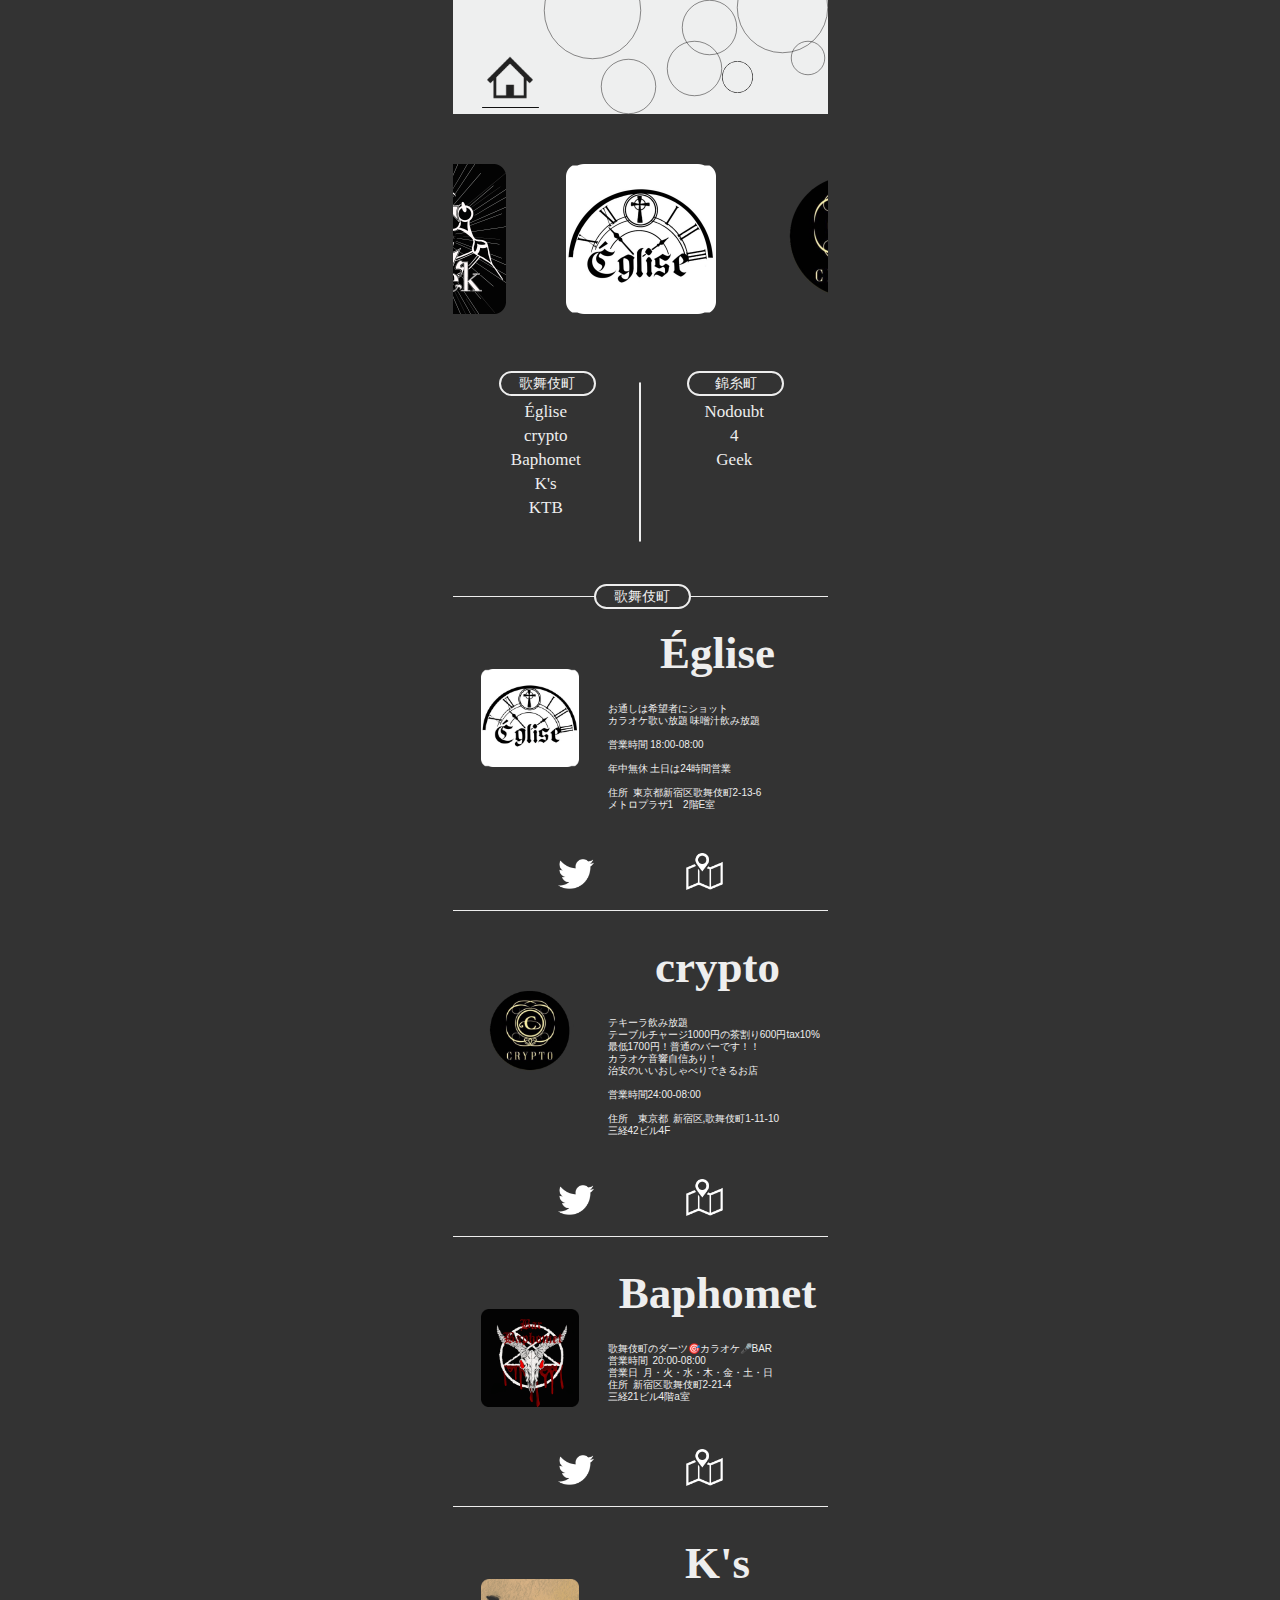
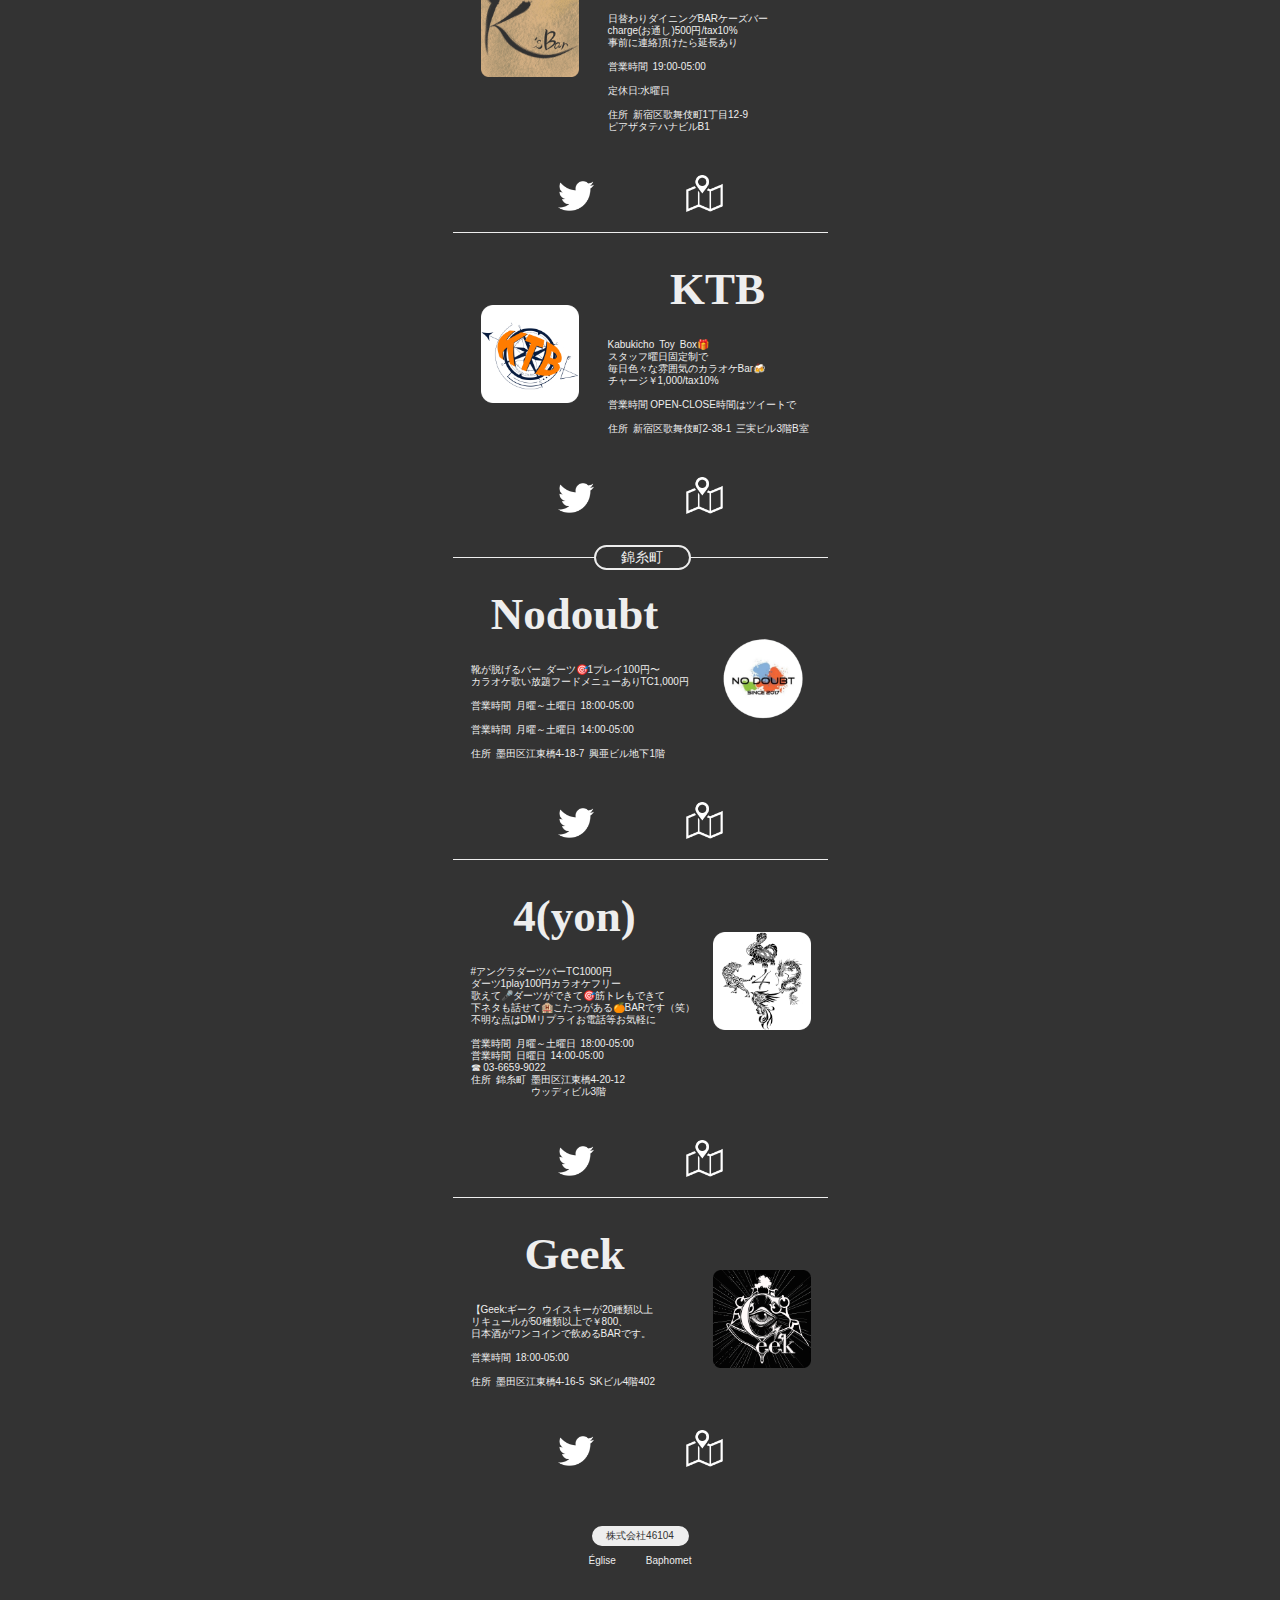
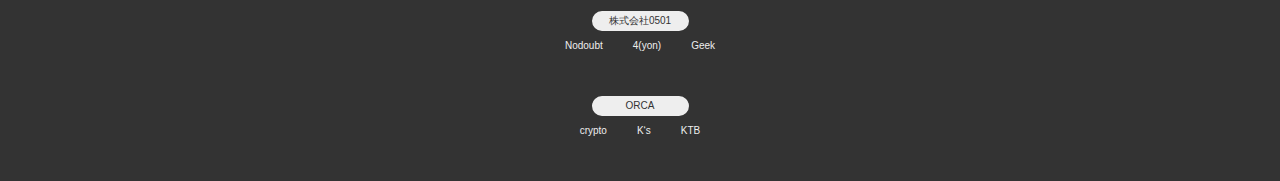
==== bar.html @ 45c51a20 "Add files via upload" ====
<!DOCTYPE html>
<html lang="ja">
<head>
    <meta charset="UTF-8">
    <meta http-equiv="X-UA-Compatible" content="IE=edge">
    <meta name="viewport" content="width=device-width, initial-scale=1.0">
    <title>ORCAweb</title>
    <link rel="stylesheet" type="text/css" href="./css/style.css" />
    <link rel="stylesheet" type="text/css" href="./css/bar_style.css" />
    <link rel="stylesheet" type="text/css" href="slick/slick.css"/>
    <link rel="stylesheet" type="text/css" href="slick/slick-theme.css"/>
    <link rel="stylesheet" type="text/css" href="slick/common.css"/>
</head>
<body>
    <header>
        <img class="header_backgrounds" src="img/index_img/header_white.png">
        <a href="index.html"><img class="header_icon" src="img/index_img/home2.png"></a>
    </header>
    <main>
        <div class="loop_icon">
            <div class="slider">
                <div>
                    <img src="img/index_img/Église.png" alt="">
                </div>
                <div>
                    <img src="img/index_img/crypto.png" alt="">
                </div>
                <div>
                    <img src="img/index_img/Baphomet.png" alt="">
                </div>
                <div>
                    <img src="img/index_img/K_sbar.png"  alt="">
                </div>
                <div>
                    <img src="img/index_img/KTB.png"  alt="">
                </div>
                <div>
                    <img src="img/index_img/Nodoubt.png" alt="">
                </div>
                <div>
                    <img src="img/index_img/4.png" alt="">
                </div>
                <div>
                    <img src="img/index_img/Geek.png" alt="">
                </div>
            </div>
        </div>
        <div class="item">
            <div class="item_left">
                <div class="name">
                    <p>歌舞伎町</p>
                </div>
                <ul>
                    <li><a href="#contents1">Église</a></li>
                    <li><a href="#contents2">crypto</a></li>
                    <li><a href="#contents3">Baphomet</a></li>
                    <li><a href="#contents4">K's</a></li>
                    <li><a href="#contents5">KTB</a></li>
                </ul>
            </div>
            <div class="item_line"></div>
            <div class="item_right">
                <div class="name">
                    <p>錦糸町</p>
                </div>
                <ul>
                    <li><a href="#contents6">Nodoubt</a></li>
                    <li><a href="#contents7">4</a></li>
                    <li><a href="#contents8">Geek</a></li>
                </ul>
            </div>
        </div>
        <div class="local_1">
            <ul>
                <li>
                    <div class="detail_top" id="contents1">
                        <div class="name">
                            <p>歌舞伎町</p>
                        </div>
                        <div class="detail_img">
                            <img src="img/index_img/Église.png" alt=""></div>
                        <div class="detail_text">
                            <h1>Église</h1>
                            <p>お通しは希望者にショット<br>カラオケ歌い放題 味噌汁飲み放題<br><br>営業時間  18:00-08:00<br><br>年中無休 土日は24時間営業<br><br>住所&ensp;東京都新宿区歌舞伎町2-13-6<br>メトロプラザ1&ensp;&ensp;2階E室</p>
                        </div>
                    </div>
                    <div class="detail_bottom">
                        <div>
                         <img class="twitter_icon" src="img/twitter_icon.png" alt="">
                        </div>
                        <div>
                            <img src="img/gmap_icon.png" alt="">
                        </div>
                    </div>
                </li>
                <li>
                    <div class="detail_top" id="contents2">
                        <div class="detail_img">
                            <img src="img/index_img/crypto.png" alt=""></div>
                        <div class="detail_text">
                            <h1>crypto</h1>
                            <p>テキーラ飲み放題<br>テーブルチャージ1000円の茶割り600円tax10%最低1700円！普通のバーです！！<br>カラオケ音響自信あり！<br>治安のいいおしゃべりできるお店<br><br>営業時間24:00-08:00<br><br>住所&ensp;&ensp;東京都&ensp;新宿区,歌舞伎町1-11-10<br>三経42ビル4F</p>
                        </div>
                    </div>
                    <div class="detail_bottom">
                        <div>
                         <img class="twitter_icon" src="img/twitter_icon.png" alt="">
                        </div>
                        <div>
                            <img src="img/gmap_icon.png" alt="">
                        </div>
                    </div>
                </li>
                <li>
                    <div class="detail_top" id="contents3">
                        <div class="detail_img">
                            <img src="img/index_img/Baphomet.png" alt=""></div>
                        <div class="detail_text">
                            <h1>Baphomet</h1>
                            <p>歌舞伎町のダーツ🎯カラオケ🎤BAR<br>営業時間&ensp;20:00-08:00<br>営業日&ensp;月・火・水・木・金・土・日<br>住所&ensp;新宿区歌舞伎町2-21-4<br>三経21ビル4階a室</p>
                        </div>
                    </div>
                    <div class="detail_bottom">
                        <div>
                         <img class="twitter_icon" src="img/twitter_icon.png" alt="">
                        </div>
                        <div>
                            <img src="img/gmap_icon.png" alt="">
                        </div>
                    </div>
                </li>
                <li>
                    <div class="detail_top" id="contents4">
                        <div class="detail_img">
                            <img src="img/index_img/K_sbar.png" alt=""></div>
                        <div class="detail_text" id="contents4">
                            <h1>K's</h1>
                            <p>日替わりダイニングBARケーズバー<br>charge(お通し)500円/tax10%<br>事前に連絡頂けたら延長あり<br><br>営業時間&ensp;19:00-05:00<br><br>定休日:水曜日<br><br>住所&ensp;新宿区歌舞伎町1丁目12-9<br>ピアザタテハナビルB1</p>
                        </div>
                    </div>
                    <div class="detail_bottom">
                        <div>
                         <img class="twitter_icon" src="img/twitter_icon.png" alt="">
                        </div>
                        <div>
                            <img src="img/gmap_icon.png" alt="">
                        </div>
                    </div>
                </li>
                <li>
                    <div class="detail_top" id="contents5">
                        <div class="detail_img">
                            <img src="img/index_img/KTB.png" alt=""></div>
                        <div class="detail_text">
                            <h1>KTB</h1>
                            <p>Kabukicho&ensp;Toy&ensp;Box🎁<br>スタッフ曜日固定制で<br>毎日色々な雰囲気のカラオケBar🍻<br>チャージ￥1,000/tax10%<br><br>営業時間 OPEN-CLOSE時間はツイートで<br><br>住所&ensp;新宿区歌舞伎町2-38-1&ensp;三実ビル3階B室</p>
                        </div>
                    </div>
                    <div class="detail_bottom">
                        <div>
                         <img class="twitter_icon" src="img/twitter_icon.png" alt="">
                        </div>
                        <div>
                            <img src="img/gmap_icon.png" alt="">
                        </div>
                    </div>
                </li>
            </ul>
        </div>
        <div class="local_2">
            <ul>
                <li>
                    <div class="detail_top" id="contents6">
                        <div class="name">
                            <p>錦糸町</p>
                        </div>
                        <div class="detail_img">
                            <img src="img/index_img/Nodoubt.png" alt=""></div>
                        <div class="detail_text">
                            <h1>Nodoubt</h1>
                            <p>靴が脱げるバー&ensp;ダーツ🎯1プレイ100円〜<br>カラオケ歌い放題フードメニューありTC1,000円<br><br>営業時間&ensp;月曜～土曜日&ensp;18:00-05:00<br><br>営業時間&ensp;月曜～土曜日&ensp;14:00-05:00<br><br>住所&ensp;墨田区江東橋4-18-7&ensp;興亜ビル地下1階</p>
                        </div>
                    </div>
                    <div class="detail_bottom">
                        <div>
                         <img class="twitter_icon" src="img/twitter_icon.png" alt="">
                        </div>
                        <div>
                            <img src="img/gmap_icon.png" alt="">
                        </div>
                    </div>
                </li>
                <li>
                    <div class="detail_top" id="contents7">
                        <div class="detail_img">
                            <img src="img/index_img/4.png" alt=""></div>
                        <div class="detail_text">
                            <h1>4(yon)</h1>
                            <p>#アングラダーツバーTC1000円<br>ダーツ1play100円カラオケフリー<br>歌えて🎤ダーツができて🎯筋トレもできて<br>下ネタも話せて🏨こたつがある🍊BARです（笑）<br>不明な点はDMリプライお電話等お気軽に<br><br>営業時間&ensp;月曜～土曜日&ensp;18:00-05:00<br>営業時間&ensp;日曜日&ensp;14:00-05:00<br>☎  03-6659-9022<br>住所&ensp;錦糸町&ensp;墨田区江東橋4-20-12<br>&ensp;&ensp;&ensp;&ensp;&ensp;&ensp;&ensp;&ensp;&ensp;&ensp;&ensp;&ensp;ウッディビル3階</p>
                        </div>
                    </div>
                    <div class="detail_bottom">
                        <div>
                         <img class="twitter_icon" src="img/twitter_icon.png" alt="">
                        </div>
                        <div>
                            <img src="img/gmap_icon.png" alt="">
                        </div>
                    </div>
                </li>
                <li>
                    <div class="detail_top" id="contents8">
                        <div class="detail_img">
                            <img src="img/index_img/Geek.png" alt=""></div>
                        <div class="detail_text">
                            <h1>Geek</h1>
                            <p>【Geek:ギーク&ensp;ウイスキーが20種類以上<br>リキュールが50種類以上で￥800、<br>日本酒がワンコインで飲めるBARです。<br><br>営業時間&ensp;18:00-05:00<br><br>住所&ensp;墨田区江東橋4-16-5&ensp;SKビル4階402</p>
                        </div>
                    </div>
                    <div class="detail_bottom">
                        <div>
                         <img class="twitter_icon" src="img/twitter_icon.png" alt="">
                        </div>
                        <div>
                            <img src="img/gmap_icon.png" alt="">
                        </div>
                    </div>
                </li>
            </ul>
        </div>
    </main>
    <footer>
      <div>
        <div class="co_title">
            <p>株式会社46104</p>
        </div>
        <ul class="co_name">
            <li>Église</li>
            <li>Baphomet</li>
        </ul>
      </div>
      <div>
        <div class="co_title">
            <p>株式会社0501</p>
        </div>
        <ul class="co_name_2">
            <li>Nodoubt</li>
            <li>4(yon)</li>
            <li>Geek</li>
        </ul>
      </div>
      <div>
        <div class="co_title">
            <p>ORCA</p>
        </div>
        <ul class="co_name_3">
            <li>crypto</li>
            <li>K‘s</li>
            <li>KTB</li>
        </ul>
      </div>
    </footer>
    <script src="jquery-3.6.0.min.js"></script>
    <script type="text/javascript" src="slick/slick.min.js"></script>
    <script type="text/javascript" src="slick/common.js"></script>
</body>
<style>
    *{
        margin: 0;
        padding: 0;
    }
</style>
</html>
---- css/style.css ----
html{
    scroll-behavior: smooth;
}
img{
    display: block;
}
p{
    font-size: 10px;
    line-height: 12px;
}
li{
    list-style: none;
}
a{
    color:inherit;
    text-decoration: none;
}
a:hover{
    opacity: 0.8;
}
header{
    width: 375px;
    height: 114px;
    position: relative;
}
.header_backgrounds{
    width: 375px;
    height: 114px;
}
---- css/bar_style.css ----
body{
    background-color: #333333;
    width: 375px;
    font-family: "游明朝体 Pr6N",sans-serif;
    margin: 0 auto;
}
.header_icon{
    position: absolute;
    top: 55px;
    left: 34px;
}
.item{
    margin-top: 68px;
    display: flex;
    flex-direction: row;
    width: 375px;
    height: 160px;
    background-color: #333333(5, 84, 255);
}
.item_left,.item_right{
    width: 187px;
    padding-top: 20px;
    position: relative;
}
.item_left li,.item_right li{
    text-align: center;
    font-size: 17px;
    color: #EEEEEE;
}
.item_line{
    border: #EEEEEE 1px solid;
    border-radius: 10px;
}
.name{
    width: 93px;
    height: 21px;
    border: #EEEEEE 2px solid;
    border-radius: 20px;
    position: absolute;
    background-color: #333333;
}
.name p{
    font-size: 14px;
    text-align: center;
    color: #EEEEEE;
    line-height: 21px;
}
.item .name{
    left: 46px;
    top: -11px;
}
.item_left ul li,.item_right ul li{
    font-family: Britannic;
    margin-bottom: 4px;
}
.local_1,.local_2{
    margin-top: 54px;
    color: #EEEEEE;
}
.detail_top{
    position: relative;
    display: flex;
    flex-direction: row;
    border-top: #EEEEEE 1px solid
}
.detail_top .name{
    left: 141px;
    top: -13px;
}
.detail_top img{
    width: 98px;
    margin: auto;
}
.detail_img{
    width: 155px;
    margin-top: 72px
}
.detail_text{
    width: 220px;
}
.local_1 h1,.local_2 h1{
    font-size: 45px;
    margin: 30px 0 24px 0px ;
    text-align: center;
    font-family: Britannic;
}
.detail_bottom{
    display: flex;
    justify-content: center;
    gap:92px
}
.detail_bottom img{
    margin: 42px 0  20px 0;
}
.twitter_icon{
    padding-top: 6px;
}
.local_2{
    margin-top: 23px;
}
.local_2 ul li .detail_top{
    flex-direction: row-reverse;
}
.local_2 ul li .detail_top .detail_img{
    width: 131px;
}
.local_2 ul li .detail_top .detail_text{
    width: 244px;
}
.local_2 ul li .detail_top .detail_text p{
    padding-left: 18px;
}
footer{
    margin-top: 39px;
    color: #EEEEEE;
}
.co_title{
    width: 93px;
    height: 16px;
    margin: 0 auto;
    border: #eeeeee 2px solid;
    border-radius: 20px;
    background-color: #EEEEEE;
}
.co_title p{
    line-height:16px;
    text-align: center;
    color: #333333;
}
.co_name,.co_name_2,.co_name_3{
    margin: 9px 0 45px 0;
    display: flex;
    flex-direction: row;
    justify-content: center;
    gap: 30px;
}
.co_name li,.co_name_2 li,.co_name_3 li{
    list-style: none;
    font-size: 10px;
}
---- slick/common.css ----
.loop_icon{
    height: 150px;;
    margin-top: 50px;
}
.slider{
    visibility: hidden;
}
.slider.slick-initialized{
    visibility: visible;
}
.slider img{
    width: 150px;
    height: 150px;
    margin: 0 30px;
}
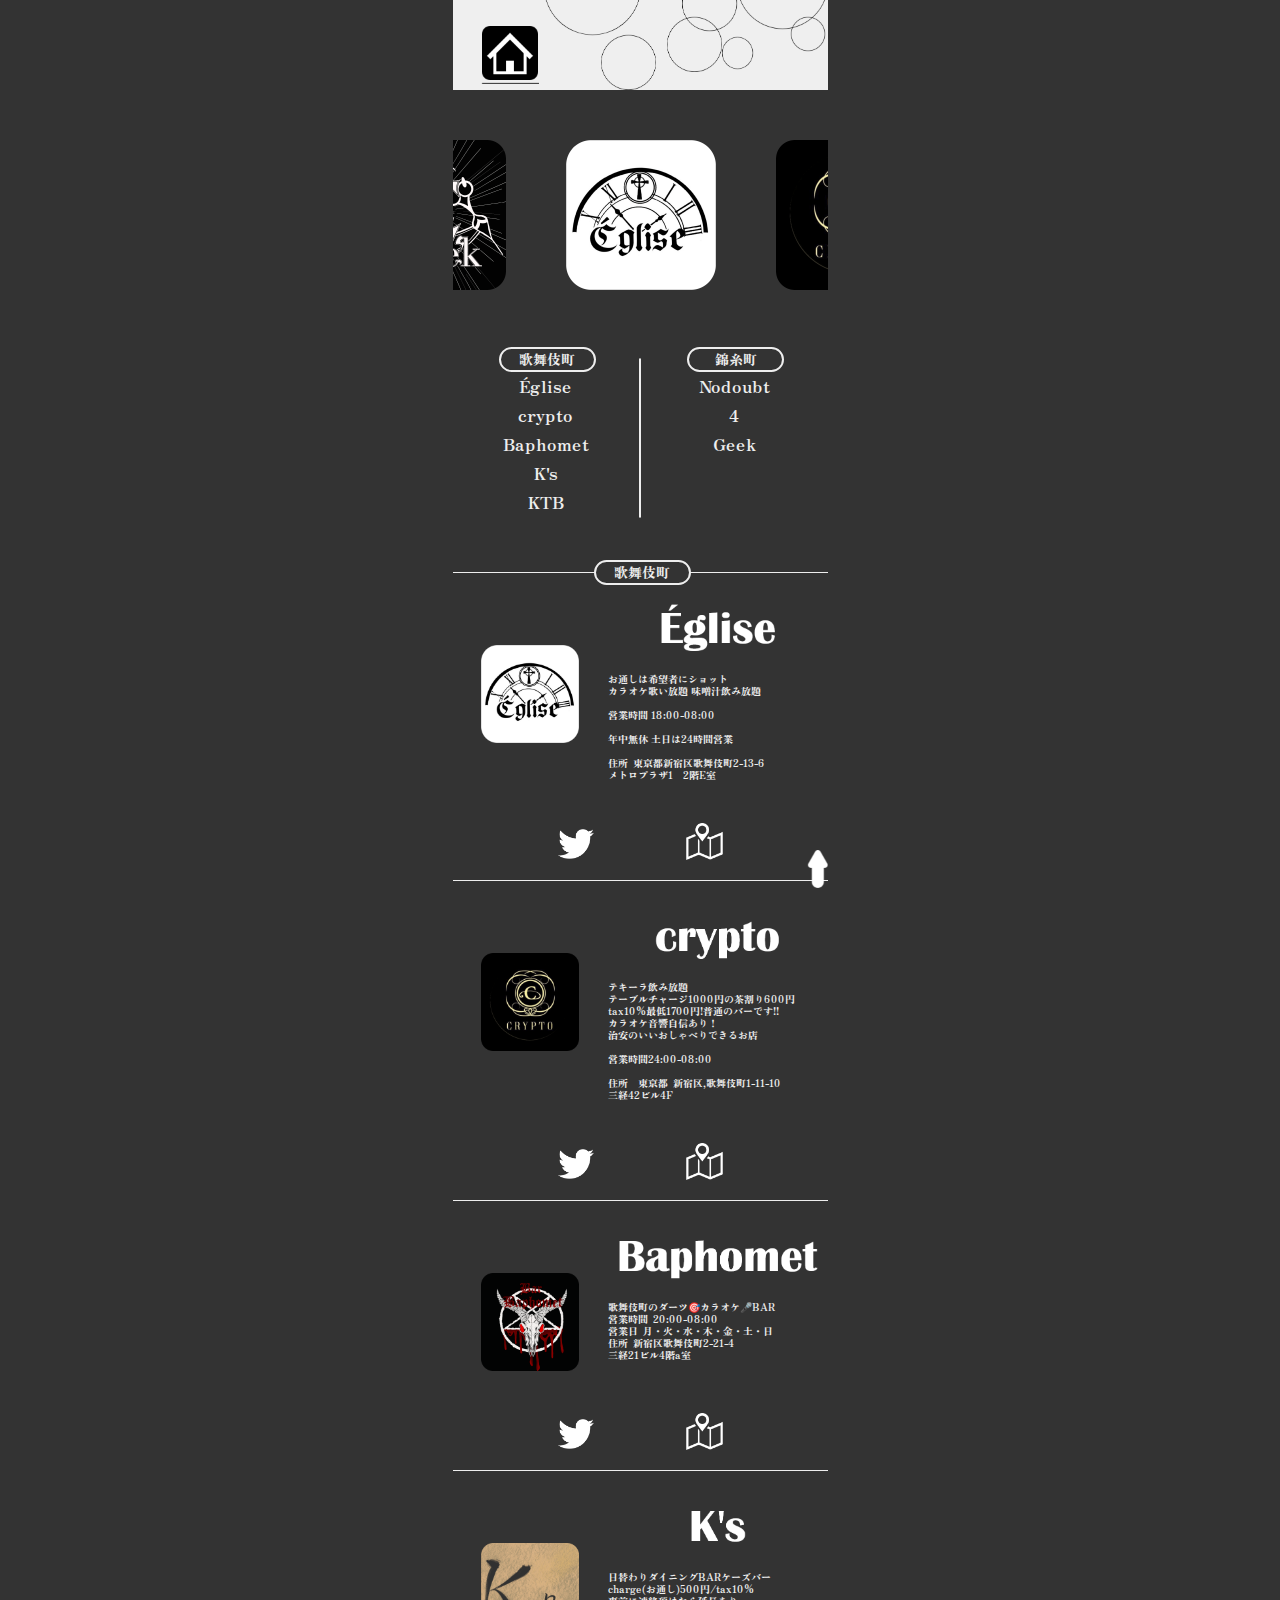
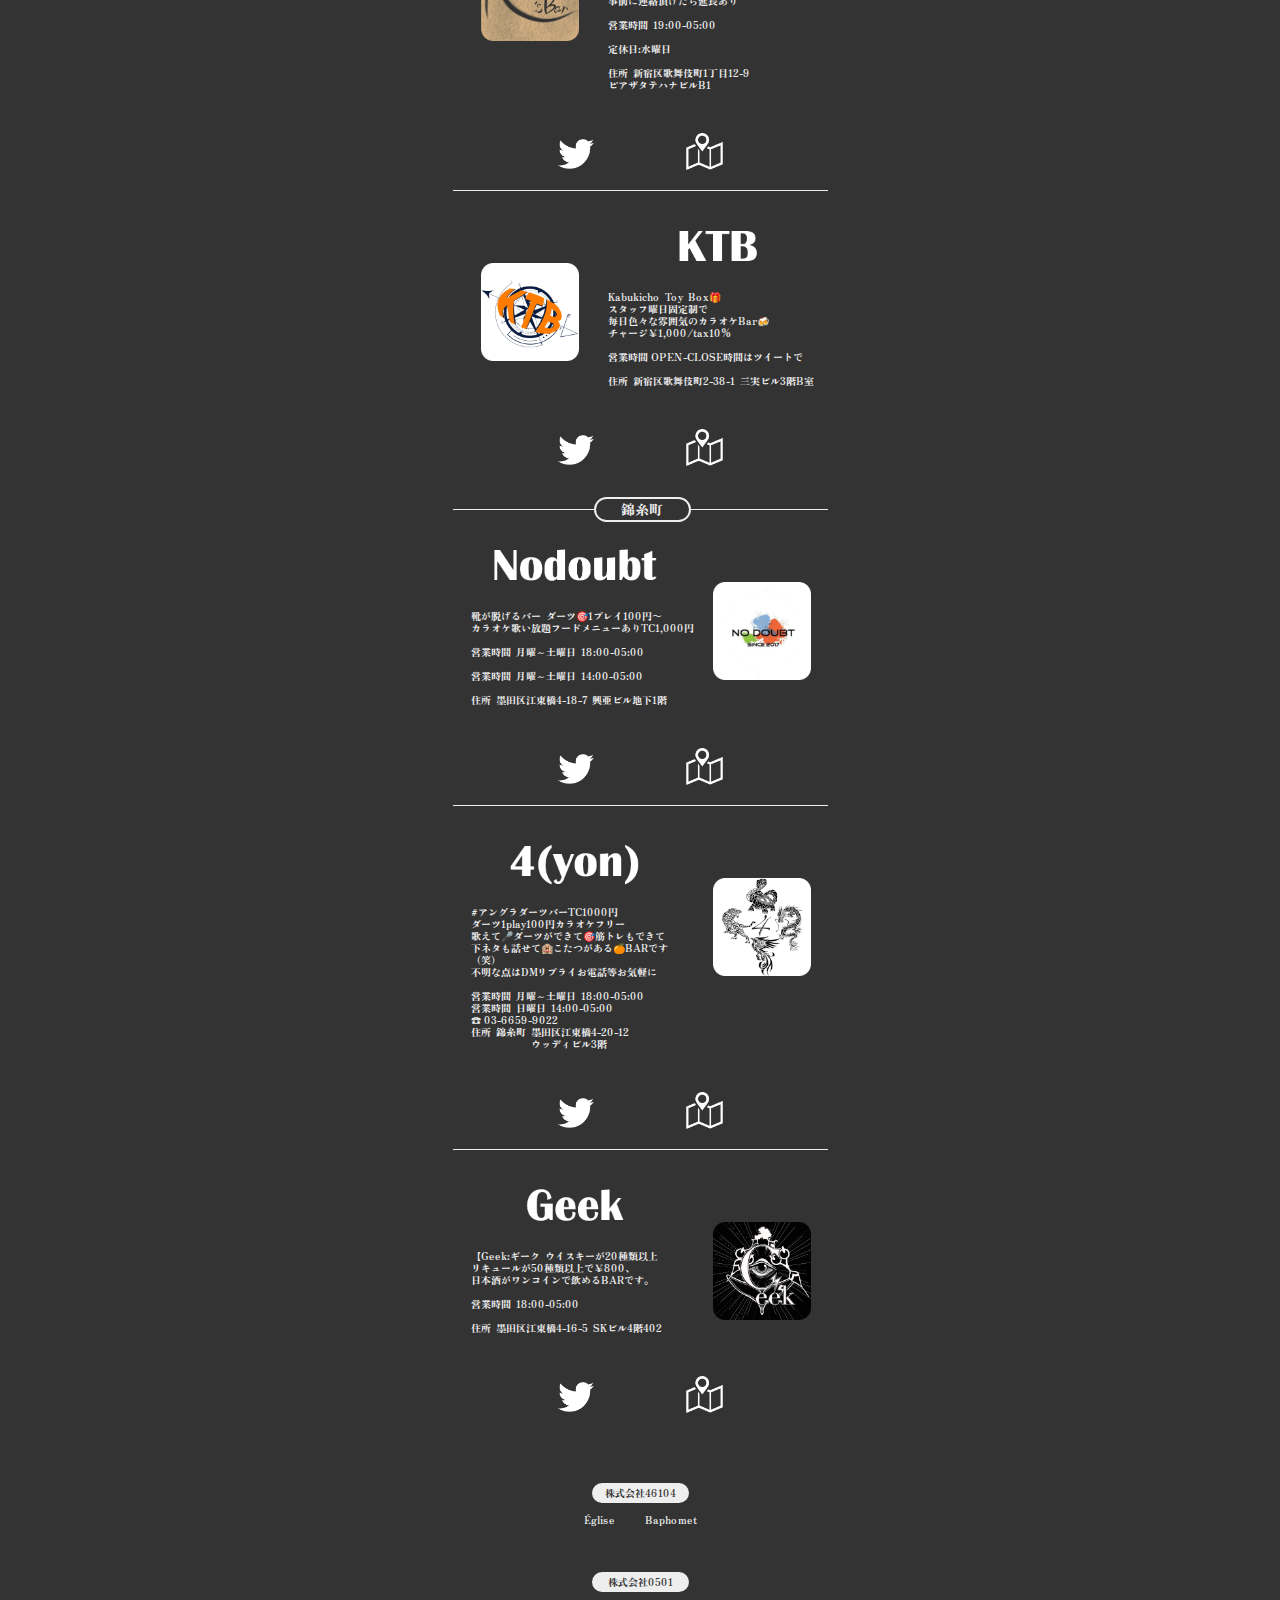
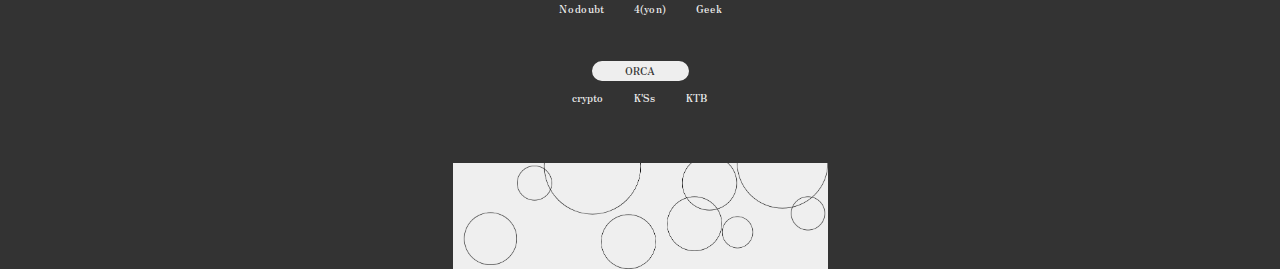
==== commit b53ae1e7: "Add files via upload" ====
--- a/bar.html
+++ b/bar.html
@@ -10,38 +10,41 @@
     <link rel="stylesheet" type="text/css" href="slick/slick.css"/>
     <link rel="stylesheet" type="text/css" href="slick/slick-theme.css"/>
     <link rel="stylesheet" type="text/css" href="slick/common.css"/>
+    <link rel="preconnect" href="https://fonts.googleapis.com">
+    <link rel="preconnect" href="https://fonts.gstatic.com" crossorigin>
+    <link href="https://fonts.googleapis.com/css2?family=Zen+Antique&display=swap" rel="stylesheet">
 </head>
 <body>
     <header>
-        <img class="header_backgrounds" src="img/index_img/header_white.png">
-        <a href="index.html"><img class="header_icon" src="img/index_img/home2.png"></a>
+        <img class="header_backgrounds" src="img/header_white.png">
+        <a href="index.html"><img class="header_icon" src="img/home_black.png"></a>
     </header>
     <main>
         <div class="loop_icon">
             <div class="slider">
                 <div>
-                    <img src="img/index_img/Église.png" alt="">
-                </div>
-                <div>
-                    <img src="img/index_img/crypto.png" alt="">
-                </div>
-                <div>
-                    <img src="img/index_img/Baphomet.png" alt="">
-                </div>
-                <div>
-                    <img src="img/index_img/K_sbar.png"  alt="">
-                </div>
-                <div>
-                    <img src="img/index_img/KTB.png"  alt="">
-                </div>
-                <div>
-                    <img src="img/index_img/Nodoubt.png" alt="">
-                </div>
-                <div>
-                    <img src="img/index_img/4.png" alt="">
-                </div>
-                <div>
-                    <img src="img/index_img/Geek.png" alt="">
+                    <img src="img/icon/Église.png" alt="">
+                </div>
+                <div>
+                    <img src="img/icon/モリプト.png" alt="">
+                </div>
+                <div>
+                    <img src="img/icon/Baphomet.png" alt="">
+                </div>
+                <div>
+                    <img src="img/icon/K_sbar.png"  alt="">
+                </div>
+                <div>
+                    <img src="img/icon/KTB.png"  alt="">
+                </div>
+                <div>
+                    <img src="img/icon/Nodoubt.png" alt="">
+                </div>
+                <div>
+                    <img src="img/icon/4.png" alt="">
+                </div>
+                <div>
+                    <img src="img/icon/Geek.png" alt="">
                 </div>
             </div>
         </div>
@@ -78,90 +81,89 @@
                             <p>歌舞伎町</p>
                         </div>
                         <div class="detail_img">
-                            <img src="img/index_img/Église.png" alt=""></div>
-                        <div class="detail_text">
-                            <h1>Église</h1>
+                            <img src="img/icon/Église.png" alt=""></div>
+                        <div class="detail_text">
+                            <img src="img/text/text_Église.png" alt="">
                             <p>お通しは希望者にショット<br>カラオケ歌い放題 味噌汁飲み放題<br><br>営業時間  18:00-08:00<br><br>年中無休 土日は24時間営業<br><br>住所&ensp;東京都新宿区歌舞伎町2-13-6<br>メトロプラザ1&ensp;&ensp;2階E室</p>
                         </div>
                     </div>
                     <div class="detail_bottom">
                         <div>
-                         <img class="twitter_icon" src="img/twitter_icon.png" alt="">
-                        </div>
-                        <div>
-                            <img src="img/gmap_icon.png" alt="">
-                        </div>
-                    </div>
+                            <a href="https://twitter.com/Eglise1001?s=20&t=4pNdAmuD8mfQVVErALxesw" target="_blank"><img class="twitter_icon" src="img/twitter_white.png" alt=""></a>
+                        </div>
+                        <div>
+                            <a href="https://goo.gl/maps/LjfGSyHhPemBJNyJ9" target="_blank"><img  class="gmap_icon" src="img/gmap_white.png" alt=""></a>
+                        </div>
                 </li>
                 <li>
                     <div class="detail_top" id="contents2">
                         <div class="detail_img">
-                            <img src="img/index_img/crypto.png" alt=""></div>
-                        <div class="detail_text">
-                            <h1>crypto</h1>
-                            <p>テキーラ飲み放題<br>テーブルチャージ1000円の茶割り600円tax10%最低1700円！普通のバーです！！<br>カラオケ音響自信あり！<br>治安のいいおしゃべりできるお店<br><br>営業時間24:00-08:00<br><br>住所&ensp;&ensp;東京都&ensp;新宿区,歌舞伎町1-11-10<br>三経42ビル4F</p>
-                        </div>
-                    </div>
-                    <div class="detail_bottom">
-                        <div>
-                         <img class="twitter_icon" src="img/twitter_icon.png" alt="">
-                        </div>
-                        <div>
-                            <img src="img/gmap_icon.png" alt="">
+                            <img src="img/icon/モリプト.png" alt=""></div>
+                        <div class="detail_text">
+                            <img src="img/text/text_crypto.png" alt="">
+                            <p>テキーラ飲み放題<br>テーブルチャージ1000円の茶割り600円tax10%最低1700円!普通のバーです!!<br>カラオケ音響自信あり！<br>治安のいいおしゃべりできるお店<br><br>営業時間24:00-08:00<br><br>住所&ensp;&ensp;東京都&ensp;新宿区,歌舞伎町1-11-10<br>三経42ビル4F</p>
+                        </div>
+                    </div>
+                    <div class="detail_bottom">
+                        <div>
+                            <a href="https://twitter.com/CRYPTOSHINJYUKU?s=20&t=btHNBy-aK9rEkNcirr1Pmw" target="_blank"><img class="twitter_icon" src="img/twitter_white.png" alt=""></a>
+                        </div>
+                        <div>
+                            <a href="https://goo.gl/maps/zPojUXNwRS6TRteU8" target="_blank"><img  class="gmap_icon" src="img/gmap_white.png" alt=""></a>
                         </div>
                     </div>
                 </li>
                 <li>
                     <div class="detail_top" id="contents3">
                         <div class="detail_img">
-                            <img src="img/index_img/Baphomet.png" alt=""></div>
-                        <div class="detail_text">
-                            <h1>Baphomet</h1>
+                            <img src="img/icon/Baphomet.png" alt=""></div>
+                        <div class="detail_text">
+                            <img src="img/text/text_Baphomet.png" alt="">
                             <p>歌舞伎町のダーツ🎯カラオケ🎤BAR<br>営業時間&ensp;20:00-08:00<br>営業日&ensp;月・火・水・木・金・土・日<br>住所&ensp;新宿区歌舞伎町2-21-4<br>三経21ビル4階a室</p>
                         </div>
                     </div>
                     <div class="detail_bottom">
                         <div>
-                         <img class="twitter_icon" src="img/twitter_icon.png" alt="">
-                        </div>
-                        <div>
-                            <img src="img/gmap_icon.png" alt="">
+                            <a href="https://twitter.com/Baphomet0615?s=20&t=iaM1utBd7--EaUokRko-dQ" target="_blank"><img class="twitter_icon" src="img/twitter_white.png" alt=""></a>
+                        </div>
+                        <div>
+                            <a href="https://goo.gl/maps/xJNsML2TjbZpCnNNA" target="_blank"><img  class="gmap_icon" src="img/gmap_white.png" alt=""></a>
                         </div>
                     </div>
                 </li>
                 <li>
                     <div class="detail_top" id="contents4">
                         <div class="detail_img">
-                            <img src="img/index_img/K_sbar.png" alt=""></div>
+                            <img src="img/icon/K_sbar.png" alt=""></div>
                         <div class="detail_text" id="contents4">
-                            <h1>K's</h1>
+                            <img src="img/text/text_K's.png" alt="">
                             <p>日替わりダイニングBARケーズバー<br>charge(お通し)500円/tax10%<br>事前に連絡頂けたら延長あり<br><br>営業時間&ensp;19:00-05:00<br><br>定休日:水曜日<br><br>住所&ensp;新宿区歌舞伎町1丁目12-9<br>ピアザタテハナビルB1</p>
                         </div>
                     </div>
                     <div class="detail_bottom">
                         <div>
-                         <img class="twitter_icon" src="img/twitter_icon.png" alt="">
-                        </div>
-                        <div>
-                            <img src="img/gmap_icon.png" alt="">
+                            <a href="https://twitter.com/Ks__Bar?s=20&t=xcBDgwsaMlI7fB0X3v8rXw" target="_blank"><img class="twitter_icon" src="img/twitter_white.png" alt=""></a>
+                        </div>
+                        <div>
+                            <a href="https://goo.gl/maps/XVTYedpNYEdvcubK7" target="_blank"><img  class="gmap_icon" src="img/gmap_white.png" alt=""></a>
                         </div>
                     </div>
                 </li>
                 <li>
                     <div class="detail_top" id="contents5">
                         <div class="detail_img">
-                            <img src="img/index_img/KTB.png" alt=""></div>
-                        <div class="detail_text">
-                            <h1>KTB</h1>
+                            <img src="img/icon/KTB.png" alt=""></div>
+                        <div class="detail_text">
+                            <img src="img/text/text_KTB.png" alt="">
                             <p>Kabukicho&ensp;Toy&ensp;Box🎁<br>スタッフ曜日固定制で<br>毎日色々な雰囲気のカラオケBar🍻<br>チャージ￥1,000/tax10%<br><br>営業時間 OPEN-CLOSE時間はツイートで<br><br>住所&ensp;新宿区歌舞伎町2-38-1&ensp;三実ビル3階B室</p>
                         </div>
                     </div>
                     <div class="detail_bottom">
                         <div>
-                         <img class="twitter_icon" src="img/twitter_icon.png" alt="">
-                        </div>
-                        <div>
-                            <img src="img/gmap_icon.png" alt="">
+                            <a href="https://twitter.com/ktbshinjuku1115?s=20&t=L877GPFD4cFFPbvMjPkE6w" target="_blank"><img class="twitter_icon" src="img/twitter_white.png" alt=""></a>
+                        </div>
+                        <div>
+                            <a href="https://goo.gl/maps/5VCd5yDbgBhCLPkB8" target="_blank"><img  class="gmap_icon" src="img/gmap_white.png" alt=""></a>
                         </div>
                     </div>
                 </li>
@@ -175,90 +177,88 @@
                             <p>錦糸町</p>
                         </div>
                         <div class="detail_img">
-                            <img src="img/index_img/Nodoubt.png" alt=""></div>
-                        <div class="detail_text">
-                            <h1>Nodoubt</h1>
+                            <img src="img/icon/Nodoubt.png" alt=""></div>
+                        <div class="detail_text">
+                            <img src="img/text/text_Nodoubt.png" alt="">
                             <p>靴が脱げるバー&ensp;ダーツ🎯1プレイ100円〜<br>カラオケ歌い放題フードメニューありTC1,000円<br><br>営業時間&ensp;月曜～土曜日&ensp;18:00-05:00<br><br>営業時間&ensp;月曜～土曜日&ensp;14:00-05:00<br><br>住所&ensp;墨田区江東橋4-18-7&ensp;興亜ビル地下1階</p>
                         </div>
                     </div>
                     <div class="detail_bottom">
                         <div>
-                         <img class="twitter_icon" src="img/twitter_icon.png" alt="">
-                        </div>
-                        <div>
-                            <img src="img/gmap_icon.png" alt="">
-                        </div>
-                    </div>
+                            <a href="https://twitter.com/Nodoubt0801?s=20&t=Ug9Diu6YHhSAbjToyj_7yw" target="_blank"><img class="twitter_icon" src="img/twitter_white.png" alt=""></a>
+                        </div>
+                        <div>
+                            <a href="https://goo.gl/maps/oWt5jpMqLSkEqEym6" target="_blank"><img  class="gmap_icon" src="img/gmap_white.png" alt=""></a>
+                        </div>
                 </li>
                 <li>
                     <div class="detail_top" id="contents7">
                         <div class="detail_img">
-                            <img src="img/index_img/4.png" alt=""></div>
-                        <div class="detail_text">
-                            <h1>4(yon)</h1>
+                            <img src="img/icon/4.png" alt=""></div>
+                        <div class="detail_text">
+                            <img src="img/text/text_4(yon).png" alt="">
                             <p>#アングラダーツバーTC1000円<br>ダーツ1play100円カラオケフリー<br>歌えて🎤ダーツができて🎯筋トレもできて<br>下ネタも話せて🏨こたつがある🍊BARです（笑）<br>不明な点はDMリプライお電話等お気軽に<br><br>営業時間&ensp;月曜～土曜日&ensp;18:00-05:00<br>営業時間&ensp;日曜日&ensp;14:00-05:00<br>☎  03-6659-9022<br>住所&ensp;錦糸町&ensp;墨田区江東橋4-20-12<br>&ensp;&ensp;&ensp;&ensp;&ensp;&ensp;&ensp;&ensp;&ensp;&ensp;&ensp;&ensp;ウッディビル3階</p>
                         </div>
                     </div>
                     <div class="detail_bottom">
                         <div>
-                         <img class="twitter_icon" src="img/twitter_icon.png" alt="">
-                        </div>
-                        <div>
-                            <img src="img/gmap_icon.png" alt="">
+                            <a href="https://twitter.com/BAR_yon_?s=20&t=8zS4YqQDV800w0EkGNS43Q" target="_blank"><img class="twitter_icon" src="img/twitter_white.png" alt=""></a>
+                        </div>
+                        <div>
+                            <a href="https://goo.gl/maps/gqdxWLYS4rhJWVmF7" target="_blank"><img  class="gmap_icon" src="img/gmap_white.png" alt=""></a>
                         </div>
                     </div>
                 </li>
                 <li>
                     <div class="detail_top" id="contents8">
                         <div class="detail_img">
-                            <img src="img/index_img/Geek.png" alt=""></div>
-                        <div class="detail_text">
-                            <h1>Geek</h1>
+                            <img src="img/icon/Geek.png" alt=""></div>
+                        <div class="detail_text">
+                            <img src="img/text/text_Geek.png" alt="">
                             <p>【Geek:ギーク&ensp;ウイスキーが20種類以上<br>リキュールが50種類以上で￥800、<br>日本酒がワンコインで飲めるBARです。<br><br>営業時間&ensp;18:00-05:00<br><br>住所&ensp;墨田区江東橋4-16-5&ensp;SKビル4階402</p>
                         </div>
                     </div>
                     <div class="detail_bottom">
                         <div>
-                         <img class="twitter_icon" src="img/twitter_icon.png" alt="">
-                        </div>
-                        <div>
-                            <img src="img/gmap_icon.png" alt="">
-                        </div>
-                    </div>
-                </li>
-            </ul>
+                            <a href="https://twitter.com/Geek_1017?s=20&t=WZ0BD-sh8o3uZi_l2tm4FQ" target="_blank"><img class="twitter_icon" src="img/twitter_white.png" alt=""></a>
+                        </div>
+                        <div>
+                            <a href="https://goo.gl/maps/kbeuQrEmAMDhk1zYA" target="_blank"><img  class="gmap_icon" src="img/gmap_white.png" alt=""></a>
+                        </div>
+                </li>
+            </ul>
+        </div>
+        <div class="company">
+            <div class="co_title">
+                <p>株式会社46104</p>
+            </div>
+            <ul class="co_name">
+                <li>Église</li>
+                <li>Baphomet</li>
+            </ul>
+            <div class="co_title">
+                <p>株式会社0501</p>
+            </div>
+            <ul class="co_name_2">
+                <li>Nodoubt</li>
+                <li>4(yon)</li>
+                <li>Geek</li>
+            </ul>
+            <div class="co_title">
+                <p>ORCA</p>
+            </div>
+            <ul class="co_name_3">
+                <li>crypto</li>
+                <li>K'Ss</li>
+                <li>KTB</li>
+            </ul>
+        </div>
+        <div id="arrow">
+            <a href="#"><img src="img/arrow_white.png" alt=""></a>
         </div>
     </main>
     <footer>
-      <div>
-        <div class="co_title">
-            <p>株式会社46104</p>
-        </div>
-        <ul class="co_name">
-            <li>Église</li>
-            <li>Baphomet</li>
-        </ul>
-      </div>
-      <div>
-        <div class="co_title">
-            <p>株式会社0501</p>
-        </div>
-        <ul class="co_name_2">
-            <li>Nodoubt</li>
-            <li>4(yon)</li>
-            <li>Geek</li>
-        </ul>
-      </div>
-      <div>
-        <div class="co_title">
-            <p>ORCA</p>
-        </div>
-        <ul class="co_name_3">
-            <li>crypto</li>
-            <li>K‘s</li>
-            <li>KTB</li>
-        </ul>
-      </div>
+        <img src="img/footer_white.png" alt="">
     </footer>
     <script src="jquery-3.6.0.min.js"></script>
     <script type="text/javascript" src="slick/slick.min.js"></script>
--- a/css/style.css
+++ b/css/style.css
@@ -1,5 +1,19 @@
 html{
     scroll-behavior: smooth;
+}
+body{
+    font-family: 'Zen Antique', serif;
+}
+#arrow{
+    position: sticky;
+    z-index: 10;
+    bottom: 50px;
+}
+#arrow img{
+    float: right;
+    width: 20px;
+    height: 38px;
+    margin-bottom: 20px;
 }
 img{
     display: block;
@@ -20,10 +34,34 @@
 }
 header{
     width: 375px;
-    height: 114px;
+    height: 90px;
     position: relative;
 }
 .header_backgrounds{
     width: 375px;
-    height: 114px;
+    height: 90px;
 }
+.header_icon{
+    width: 56px;
+    height: 54px;
+    position: absolute;
+    top: 26px;
+    left: 29px;
+}
+footer img{
+    width: 375px;
+    height: 106px;
+}
+.twitter_icon{
+    padding-top: 6px;
+    width: 36px;
+    height: 30px;
+}
+.gmap_icon{
+    width: 37px;
+    height: 37px;
+}
+footer{
+    margin: 0;
+}
+
--- a/css/bar_style.css
+++ b/css/bar_style.css
@@ -1,13 +1,7 @@
 body{
     background-color: #333333;
     width: 375px;
-    font-family: "游明朝体 Pr6N",sans-serif;
     margin: 0 auto;
-}
-.header_icon{
-    position: absolute;
-    top: 55px;
-    left: 34px;
 }
 .item{
     margin-top: 68px;
@@ -19,7 +13,7 @@
 }
 .item_left,.item_right{
     width: 187px;
-    padding-top: 20px;
+    padding-top: 15px;
     position: relative;
 }
 .item_left li,.item_right li{
@@ -50,7 +44,6 @@
     top: -11px;
 }
 .item_left ul li,.item_right ul li{
-    font-family: Britannic;
     margin-bottom: 4px;
 }
 .local_1,.local_2{
@@ -78,11 +71,10 @@
 .detail_text{
     width: 220px;
 }
-.local_1 h1,.local_2 h1{
-    font-size: 45px;
-    margin: 30px 0 24px 0px ;
-    text-align: center;
-    font-family: Britannic;
+.detail_text img{
+    width: auto;
+    height: 50px;
+    margin: 30px auto 20px auto;
 }
 .detail_bottom{
     display: flex;
@@ -91,9 +83,6 @@
 }
 .detail_bottom img{
     margin: 42px 0  20px 0;
-}
-.twitter_icon{
-    padding-top: 6px;
 }
 .local_2{
     margin-top: 23px;
@@ -110,9 +99,8 @@
 .local_2 ul li .detail_top .detail_text p{
     padding-left: 18px;
 }
-footer{
-    margin-top: 39px;
-    color: #EEEEEE;
+.company{
+    margin-top: 50px;
 }
 .co_title{
     width: 93px;
@@ -137,4 +125,8 @@
 .co_name li,.co_name_2 li,.co_name_3 li{
     list-style: none;
     font-size: 10px;
+    color: #EEEEEE;
 }
+.co_name_3{
+    margin-bottom: 0;
+}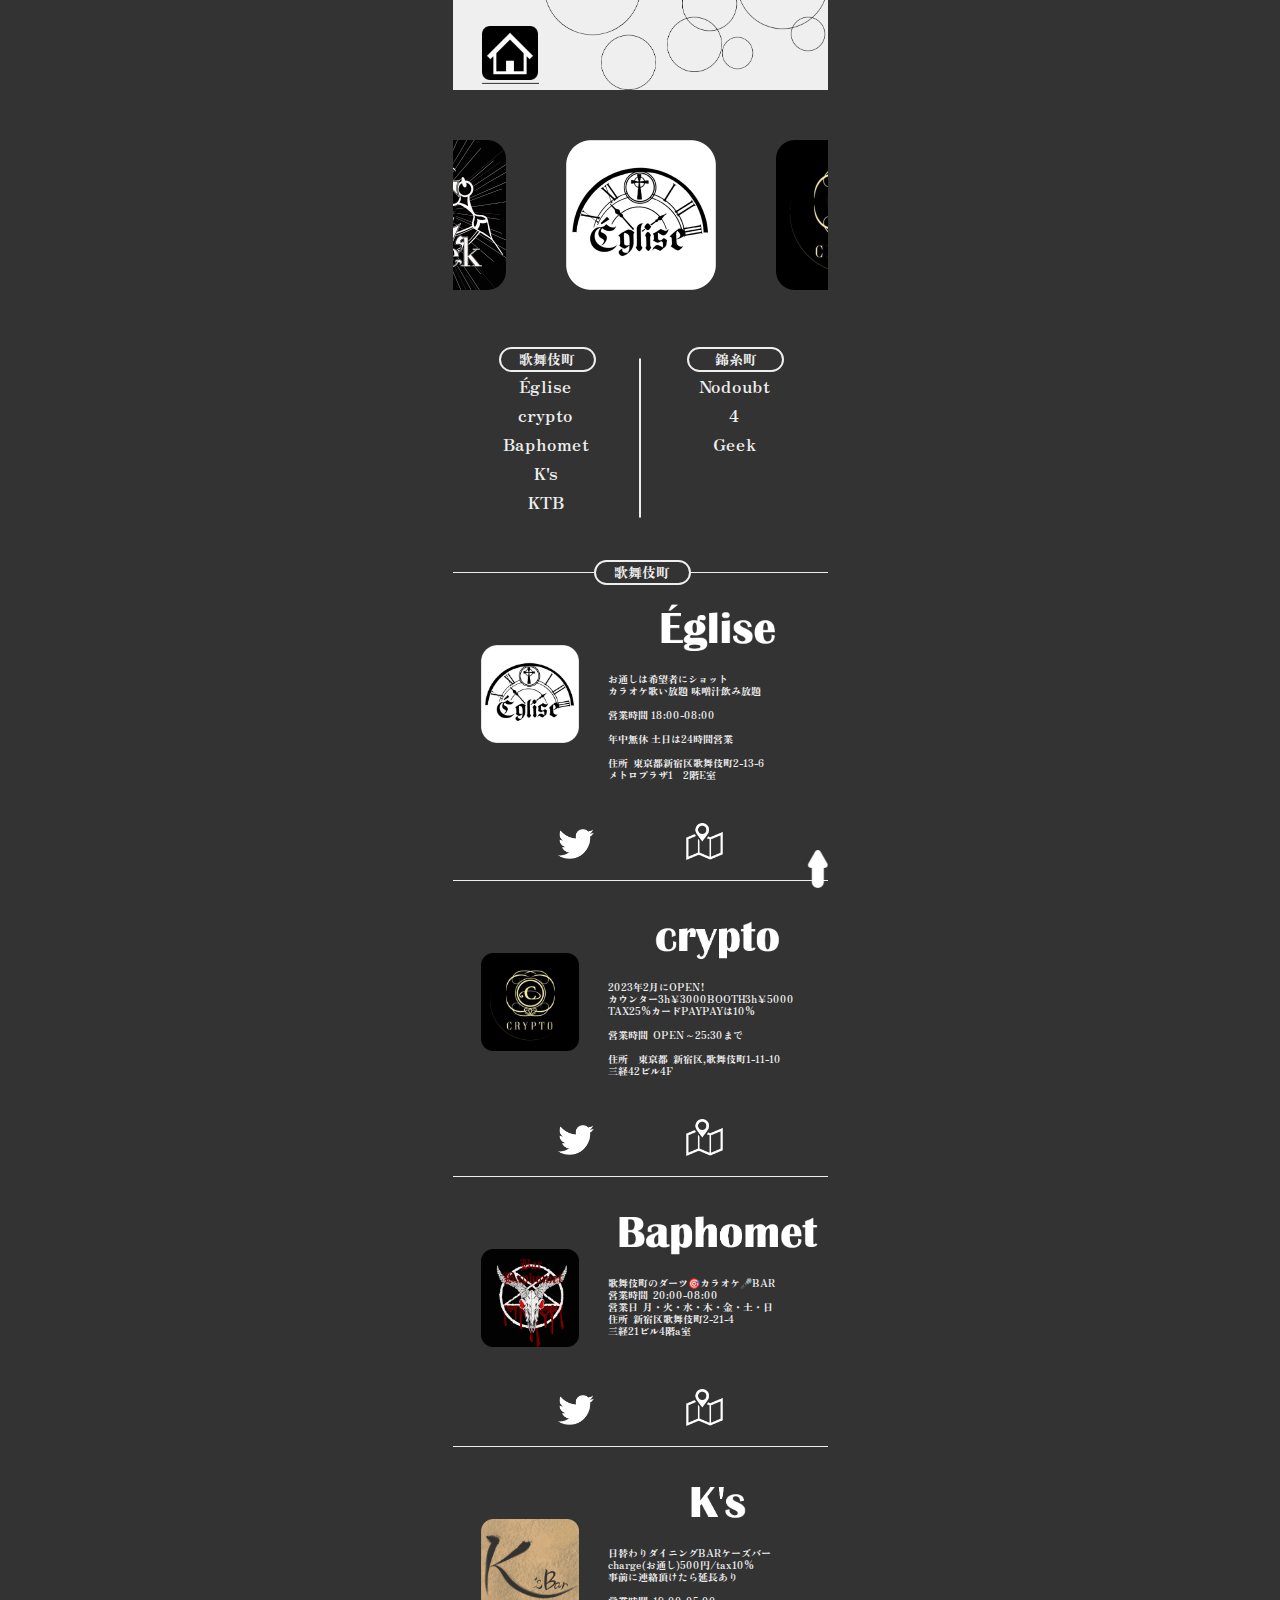
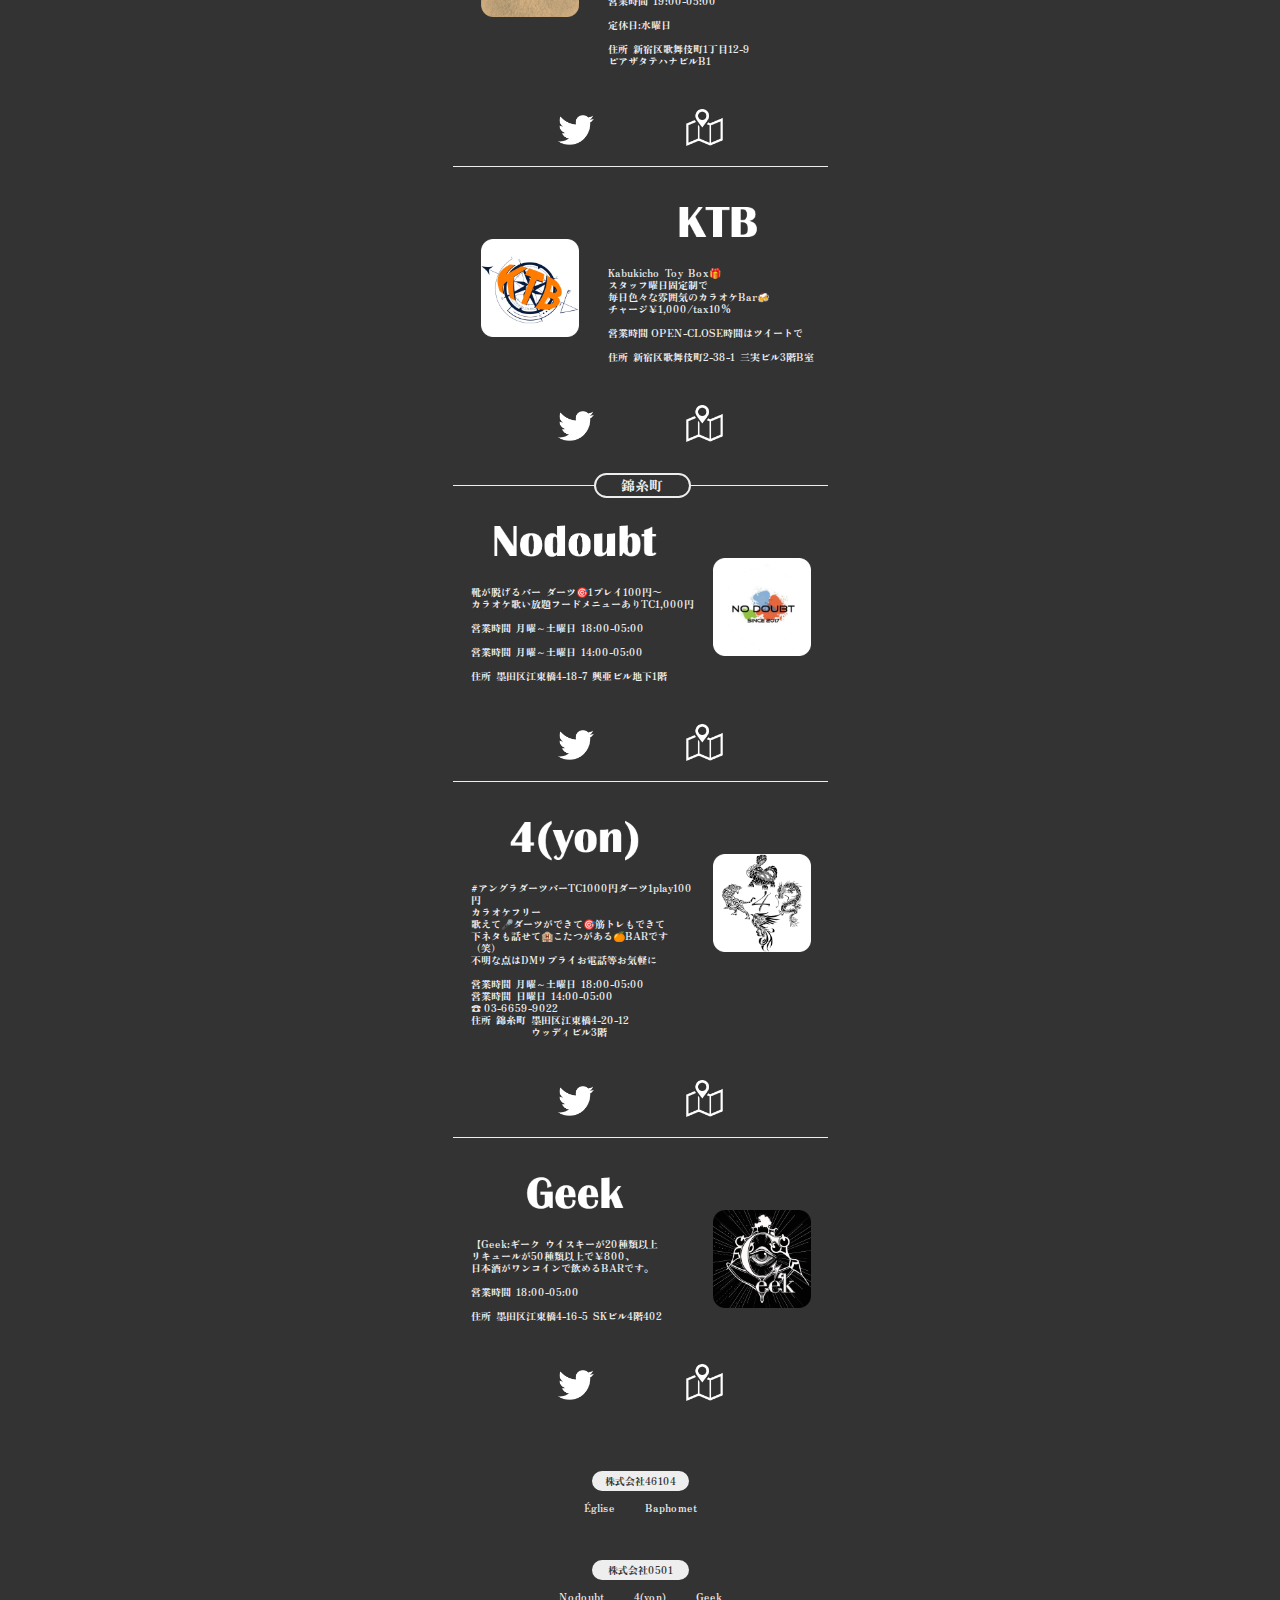
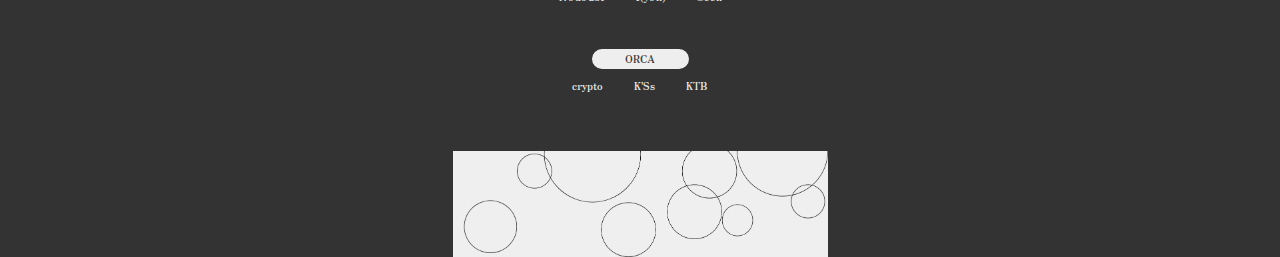
==== commit 933856ed: "Add files via upload" ====
--- a/bar.html
+++ b/bar.html
@@ -4,26 +4,27 @@
     <meta charset="UTF-8">
     <meta http-equiv="X-UA-Compatible" content="IE=edge">
     <meta name="viewport" content="width=device-width, initial-scale=1.0">
-    <title>ORCAweb</title>
-    <link rel="stylesheet" type="text/css" href="./css/style.css" />
-    <link rel="stylesheet" type="text/css" href="./css/bar_style.css" />
-    <link rel="stylesheet" type="text/css" href="slick/slick.css"/>
-    <link rel="stylesheet" type="text/css" href="slick/slick-theme.css"/>
-    <link rel="stylesheet" type="text/css" href="slick/common.css"/>
+    <title>ORCAグループBar事業詳細</title>
+    <link rel="stylesheet" type="text/css" href="./css/style.css">
+    <link rel="stylesheet" type="text/css" href="./css/bar_style.css">
+    <link rel="stylesheet" type="text/css" href="slick/slick.css">
+    <link rel="stylesheet" type="text/css" href="slick/slick-theme.css">
+    <link rel="stylesheet" type="text/css" href="slick/common.css">
     <link rel="preconnect" href="https://fonts.googleapis.com">
     <link rel="preconnect" href="https://fonts.gstatic.com" crossorigin>
     <link href="https://fonts.googleapis.com/css2?family=Zen+Antique&display=swap" rel="stylesheet">
+    <link rel="icon" type="image/x-icon" href="img/icon/ORCA.png">
 </head>
 <body>
     <header>
-        <img class="header_backgrounds" src="img/header_white.png">
-        <a href="index.html"><img class="header_icon" src="img/home_black.png"></a>
+        <img class="header_backgrounds" src="img/header_white.png" alt="">
+        <a href="index.html"><img class="header_icon" src="img/home_black.png" alt=""></a>
     </header>
     <main>
         <div class="loop_icon">
             <div class="slider">
                 <div>
-                    <img src="img/icon/Église.png" alt="">
+                    <img src="img/icon/Eglise.png" alt="">
                 </div>
                 <div>
                     <img src="img/icon/モリプト.png" alt="">
@@ -81,9 +82,10 @@
                             <p>歌舞伎町</p>
                         </div>
                         <div class="detail_img">
-                            <img src="img/icon/Église.png" alt=""></div>
-                        <div class="detail_text">
-                            <img src="img/text/text_Église.png" alt="">
+                            <img src="img/icon/Eglise.png" alt="">
+                        </div>
+                        <div class="detail_text">
+                            <img src="img/text/text_Eglise.png" alt="">
                             <p>お通しは希望者にショット<br>カラオケ歌い放題 味噌汁飲み放題<br><br>営業時間  18:00-08:00<br><br>年中無休 土日は24時間営業<br><br>住所&ensp;東京都新宿区歌舞伎町2-13-6<br>メトロプラザ1&ensp;&ensp;2階E室</p>
                         </div>
                     </div>
@@ -94,6 +96,7 @@
                         <div>
                             <a href="https://goo.gl/maps/LjfGSyHhPemBJNyJ9" target="_blank"><img  class="gmap_icon" src="img/gmap_white.png" alt=""></a>
                         </div>
+                    </div>
                 </li>
                 <li>
                     <div class="detail_top" id="contents2">
@@ -101,7 +104,7 @@
                             <img src="img/icon/モリプト.png" alt=""></div>
                         <div class="detail_text">
                             <img src="img/text/text_crypto.png" alt="">
-                            <p>テキーラ飲み放題<br>テーブルチャージ1000円の茶割り600円tax10%最低1700円!普通のバーです!!<br>カラオケ音響自信あり！<br>治安のいいおしゃべりできるお店<br><br>営業時間24:00-08:00<br><br>住所&ensp;&ensp;東京都&ensp;新宿区,歌舞伎町1-11-10<br>三経42ビル4F</p>
+                            <p>2023年2月にOPEN!<br>カウンター3h￥3000BOOTH3h￥5000<br>TAX25%カードPAYPAYは10%<br><br>営業時間&ensp;OPEN～25:30まで<br><br>住所&ensp;&ensp;東京都&ensp;新宿区,歌舞伎町1-11-10<br>三経42ビル4F</p>
                         </div>
                     </div>
                     <div class="detail_bottom">
@@ -135,7 +138,7 @@
                     <div class="detail_top" id="contents4">
                         <div class="detail_img">
                             <img src="img/icon/K_sbar.png" alt=""></div>
-                        <div class="detail_text" id="contents4">
+                        <div class="detail_text">
                             <img src="img/text/text_K's.png" alt="">
                             <p>日替わりダイニングBARケーズバー<br>charge(お通し)500円/tax10%<br>事前に連絡頂けたら延長あり<br><br>営業時間&ensp;19:00-05:00<br><br>定休日:水曜日<br><br>住所&ensp;新宿区歌舞伎町1丁目12-9<br>ピアザタテハナビルB1</p>
                         </div>
@@ -190,6 +193,7 @@
                         <div>
                             <a href="https://goo.gl/maps/oWt5jpMqLSkEqEym6" target="_blank"><img  class="gmap_icon" src="img/gmap_white.png" alt=""></a>
                         </div>
+                    </div>
                 </li>
                 <li>
                     <div class="detail_top" id="contents7">
@@ -197,7 +201,7 @@
                             <img src="img/icon/4.png" alt=""></div>
                         <div class="detail_text">
                             <img src="img/text/text_4(yon).png" alt="">
-                            <p>#アングラダーツバーTC1000円<br>ダーツ1play100円カラオケフリー<br>歌えて🎤ダーツができて🎯筋トレもできて<br>下ネタも話せて🏨こたつがある🍊BARです（笑）<br>不明な点はDMリプライお電話等お気軽に<br><br>営業時間&ensp;月曜～土曜日&ensp;18:00-05:00<br>営業時間&ensp;日曜日&ensp;14:00-05:00<br>☎  03-6659-9022<br>住所&ensp;錦糸町&ensp;墨田区江東橋4-20-12<br>&ensp;&ensp;&ensp;&ensp;&ensp;&ensp;&ensp;&ensp;&ensp;&ensp;&ensp;&ensp;ウッディビル3階</p>
+                            <p>#アングラダーツバーTC1000円ダーツ1play100円<br>カラオケフリー<br>歌えて🎤ダーツができて🎯筋トレもできて<br>下ネタも話せて🏨こたつがある🍊BARです（笑）<br>不明な点はDMリプライお電話等お気軽に<br><br>営業時間&ensp;月曜～土曜日&ensp;18:00-05:00<br>営業時間&ensp;日曜日&ensp;14:00-05:00<br>☎  03-6659-9022<br>住所&ensp;錦糸町&ensp;墨田区江東橋4-20-12<br>&ensp;&ensp;&ensp;&ensp;&ensp;&ensp;&ensp;&ensp;&ensp;&ensp;&ensp;&ensp;ウッディビル3階</p>
                         </div>
                     </div>
                     <div class="detail_bottom">
@@ -225,6 +229,7 @@
                         <div>
                             <a href="https://goo.gl/maps/kbeuQrEmAMDhk1zYA" target="_blank"><img  class="gmap_icon" src="img/gmap_white.png" alt=""></a>
                         </div>
+                    </div>
                 </li>
             </ul>
         </div>
